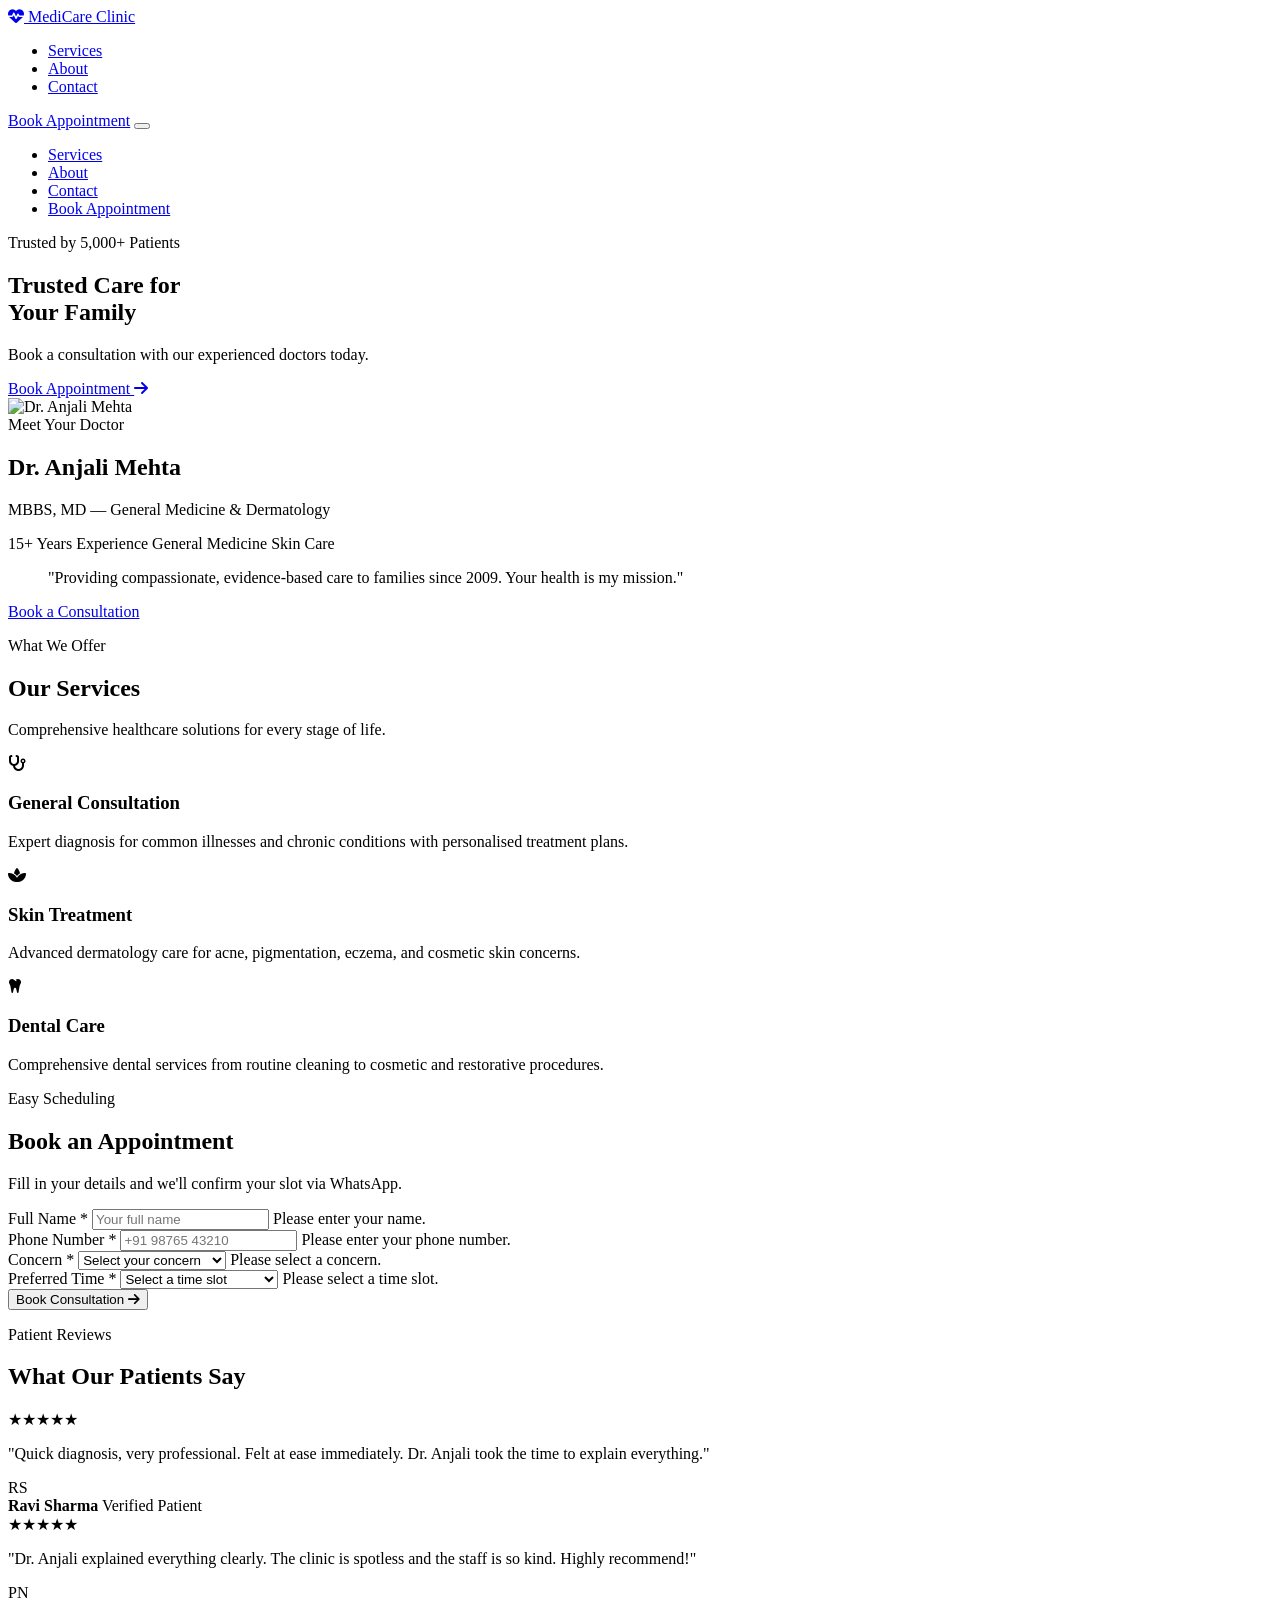
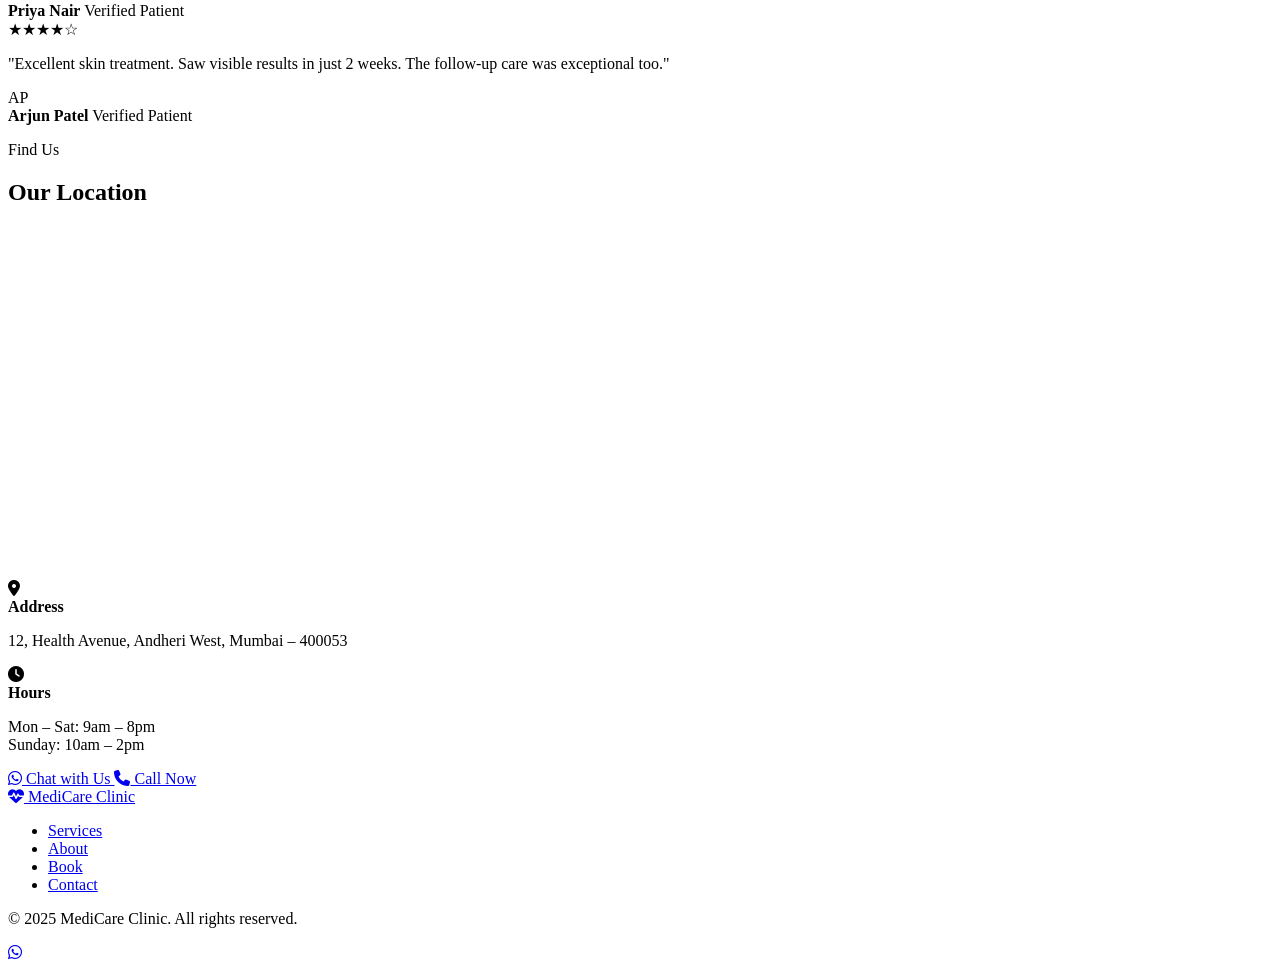
==== clinic/index.html @ fbe9610c "feat: add clinic demo website with booking functionality and QA checklist - Created index.html for M" ====
<!DOCTYPE html>
<html lang="en">
<head>
  <meta charset="UTF-8" />
  <meta name="viewport" content="width=device-width, initial-scale=1.0" />
  <title>MediCare Clinic — Trusted Care for Your Family</title>

  <!-- Google Fonts -->
  <link rel="preconnect" href="https://fonts.googleapis.com" />
  <link rel="preconnect" href="https://fonts.gstatic.com" crossorigin />
  <link href="https://fonts.googleapis.com/css2?family=Inter:wght@400;500;600;700&display=swap" rel="stylesheet" />

  <!-- Font Awesome -->
  <link rel="stylesheet" href="https://cdnjs.cloudflare.com/ajax/libs/font-awesome/6.5.0/css/all.min.css" />

  <!-- GSAP -->
  <script src="https://cdnjs.cloudflare.com/ajax/libs/gsap/3.12.5/gsap.min.js" defer></script>
  <script src="https://cdnjs.cloudflare.com/ajax/libs/gsap/3.12.5/ScrollTrigger.min.js" defer></script>

  <link rel="stylesheet" href="style.css" />
</head>
<body>

  <!-- NAV -->
  <nav class="nav" id="nav">
    <div class="nav__inner">
      <a href="#" class="nav__logo"><i class="fa-solid fa-heart-pulse"></i> MediCare Clinic</a>
      <ul class="nav__links">
        <li><a href="#services">Services</a></li>
        <li><a href="#doctor">About</a></li>
        <li><a href="#location">Contact</a></li>
      </ul>
      <a href="#booking" class="btn-accent nav__cta">Book Appointment</a>
      <button class="nav__hamburger" id="hamburger" aria-label="Open menu">
        <span></span><span></span><span></span>
      </button>
    </div>
    <!-- Mobile overlay -->
    <div class="nav__overlay" id="navOverlay">
      <ul>
        <li><a href="#services">Services</a></li>
        <li><a href="#doctor">About</a></li>
        <li><a href="#location">Contact</a></li>
        <li><a href="#booking" class="btn-accent">Book Appointment</a></li>
      </ul>
    </div>
  </nav>

  <!-- HERO -->
  <section id="hero" class="hero">
    <div class="hero__overlay"></div>
    <div class="hero__content">
      <p class="hero__tag" id="heroTag">Trusted by 5,000+ Patients</p>
      <h1 class="hero__headline" id="heroHeadline">Trusted Care for<br />Your Family</h1>
      <p class="hero__sub" id="heroSub">Book a consultation with our experienced doctors today.</p>
      <a href="#booking" class="btn-accent hero__cta" id="heroCta">Book Appointment <i class="fa-solid fa-arrow-right"></i></a>
    </div>
  </section>

  <!-- DOCTOR PROFILE -->
  <section id="doctor" class="section doctor">
    <div class="container">
      <div class="doctor__inner" data-animate>
        <div class="doctor__photo-wrap">
          <img src="https://images.unsplash.com/photo-1559839734-2b71ea197ec2?w=400&q=80"
               alt="Dr. Anjali Mehta" class="doctor__photo" loading="lazy" />
        </div>
        <div class="doctor__info">
          <span class="section-label">Meet Your Doctor</span>
          <h2>Dr. Anjali Mehta</h2>
          <p class="doctor__qual">MBBS, MD — General Medicine & Dermatology</p>
          <div class="doctor__tags">
            <span class="tag">15+ Years Experience</span>
            <span class="tag">General Medicine</span>
            <span class="tag">Skin Care</span>
          </div>
          <blockquote class="doctor__quote">
            "Providing compassionate, evidence-based care to families since 2009. Your health is my mission."
          </blockquote>
          <a href="#booking" class="btn-primary">Book a Consultation</a>
        </div>
      </div>
    </div>
  </section>

  <!-- SERVICES -->
  <section id="services" class="section services">
    <div class="container">
      <p class="section-label text-center">What We Offer</p>
      <h2 class="section-title text-center">Our Services</h2>
      <p class="section-subtitle text-center">Comprehensive healthcare solutions for every stage of life.</p>
      <div class="card-grid">
        <div class="card service-card" data-animate>
          <div class="service-card__icon"><i class="fa-solid fa-stethoscope"></i></div>
          <h3>General Consultation</h3>
          <p>Expert diagnosis for common illnesses and chronic conditions with personalised treatment plans.</p>
        </div>
        <div class="card service-card" data-animate>
          <div class="service-card__icon"><i class="fa-solid fa-spa"></i></div>
          <h3>Skin Treatment</h3>
          <p>Advanced dermatology care for acne, pigmentation, eczema, and cosmetic skin concerns.</p>
        </div>
        <div class="card service-card" data-animate>
          <div class="service-card__icon"><i class="fa-solid fa-tooth"></i></div>
          <h3>Dental Care</h3>
          <p>Comprehensive dental services from routine cleaning to cosmetic and restorative procedures.</p>
        </div>
      </div>
    </div>
  </section>

  <!-- BOOKING FORM -->
  <section id="booking" class="section booking">
    <div class="container">
      <p class="section-label text-center">Easy Scheduling</p>
      <h2 class="section-title text-center">Book an Appointment</h2>
      <p class="section-subtitle text-center">Fill in your details and we'll confirm your slot via WhatsApp.</p>
      <div class="form-card" data-animate>
        <form id="bookingForm" novalidate>
          <div class="form-row">
            <div class="form-group">
              <label for="name">Full Name *</label>
              <input type="text" id="name" name="name" placeholder="Your full name" />
              <span class="form-error" id="nameError">Please enter your name.</span>
            </div>
            <div class="form-group">
              <label for="phone">Phone Number *</label>
              <input type="tel" id="phone" name="phone" placeholder="+91 98765 43210" />
              <span class="form-error" id="phoneError">Please enter your phone number.</span>
            </div>
          </div>
          <div class="form-row">
            <div class="form-group">
              <label for="concern">Concern *</label>
              <select id="concern" name="concern">
                <option value="">Select your concern</option>
                <option>General Consultation</option>
                <option>Skin Issue</option>
                <option>Dental</option>
                <option>Other</option>
              </select>
              <span class="form-error" id="concernError">Please select a concern.</span>
            </div>
            <div class="form-group">
              <label for="time">Preferred Time *</label>
              <select id="time" name="time">
                <option value="">Select a time slot</option>
                <option>Morning 9am – 12pm</option>
                <option>Afternoon 12pm – 5pm</option>
                <option>Evening 5pm – 8pm</option>
              </select>
              <span class="form-error" id="timeError">Please select a time slot.</span>
            </div>
          </div>
          <button type="submit" class="btn-accent btn-full">Book Consultation <i class="fa-solid fa-arrow-right"></i></button>
        </form>
      </div>
    </div>
  </section>

  <!-- TESTIMONIALS -->
  <section id="testimonials" class="section testimonials">
    <div class="container">
      <p class="section-label text-center">Patient Reviews</p>
      <h2 class="section-title text-center">What Our Patients Say</h2>
      <div class="testimonials__scroll" data-animate>
        <div class="card testimonial-card">
          <div class="stars">★★★★★</div>
          <p>"Quick diagnosis, very professional. Felt at ease immediately. Dr. Anjali took the time to explain everything."</p>
          <div class="testimonial-author">
            <div class="author-avatar">RS</div>
            <div>
              <strong>Ravi Sharma</strong>
              <span>Verified Patient</span>
            </div>
          </div>
        </div>
        <div class="card testimonial-card">
          <div class="stars">★★★★★</div>
          <p>"Dr. Anjali explained everything clearly. The clinic is spotless and the staff is so kind. Highly recommend!"</p>
          <div class="testimonial-author">
            <div class="author-avatar">PN</div>
            <div>
              <strong>Priya Nair</strong>
              <span>Verified Patient</span>
            </div>
          </div>
        </div>
        <div class="card testimonial-card">
          <div class="stars">★★★★☆</div>
          <p>"Excellent skin treatment. Saw visible results in just 2 weeks. The follow-up care was exceptional too."</p>
          <div class="testimonial-author">
            <div class="author-avatar">AP</div>
            <div>
              <strong>Arjun Patel</strong>
              <span>Verified Patient</span>
            </div>
          </div>
        </div>
      </div>
    </div>
  </section>

  <!-- LOCATION -->
  <section id="location" class="section location">
    <div class="container">
      <p class="section-label text-center">Find Us</p>
      <h2 class="section-title text-center">Our Location</h2>
      <div class="location__inner" data-animate>
        <div class="location__map">
          <iframe
            src="https://www.google.com/maps/embed?pb=!1m18!1m12!1m3!1d241317.11609823277!2d72.74109995709657!3d19.08219783958221!2m3!1f0!2f0!3f0!3m2!1i1024!2i768!4f13.1!3m3!1m2!1s0x3be7c6306644edc1%3A0x5da4ed8f8d648c69!2sMumbai%2C%20Maharashtra!5e0!3m2!1sen!2sin!4v1700000000000!5m2!1sen!2sin"
            width="100%" height="350" style="border:0; border-radius: 12px;" allowfullscreen loading="lazy"
            referrerpolicy="no-referrer-when-downgrade" title="Clinic Location"></iframe>
        </div>
        <div class="location__info">
          <div class="location__detail">
            <i class="fa-solid fa-location-dot"></i>
            <div>
              <strong>Address</strong>
              <p>12, Health Avenue, Andheri West, Mumbai – 400053</p>
            </div>
          </div>
          <div class="location__detail">
            <i class="fa-solid fa-clock"></i>
            <div>
              <strong>Hours</strong>
              <p>Mon – Sat: 9am – 8pm<br />Sunday: 10am – 2pm</p>
            </div>
          </div>
          <div class="location__btns">
            <a href="https://wa.me/919XXXXXXXXX?text=Hello%2C%20I%20need%20directions%20to%20MediCare%20Clinic."
               class="btn-accent" target="_blank" rel="noopener">
              <i class="fa-brands fa-whatsapp"></i> Chat with Us
            </a>
            <a href="tel:+919XXXXXXXXX" class="btn-primary">
              <i class="fa-solid fa-phone"></i> Call Now
            </a>
          </div>
        </div>
      </div>
    </div>
  </section>

  <!-- FOOTER -->
  <footer class="footer">
    <div class="container footer__inner">
      <a href="#" class="nav__logo footer__logo"><i class="fa-solid fa-heart-pulse"></i> MediCare Clinic</a>
      <ul class="footer__links">
        <li><a href="#services">Services</a></li>
        <li><a href="#doctor">About</a></li>
        <li><a href="#booking">Book</a></li>
        <li><a href="#location">Contact</a></li>
      </ul>
      <p class="footer__copy">© 2025 MediCare Clinic. All rights reserved.</p>
    </div>
  </footer>

  <!-- WHATSAPP FLOAT -->
  <a href="https://wa.me/919XXXXXXXXX?text=Hello%20MediCare%20Clinic!%20I'd%20like%20to%20book%20an%20appointment."
     class="whatsapp-float" target="_blank" rel="noopener" aria-label="Chat on WhatsApp">
    <i class="fa-brands fa-whatsapp"></i>
  </a>

  <script src="script.js"></script>
</body>
</html>
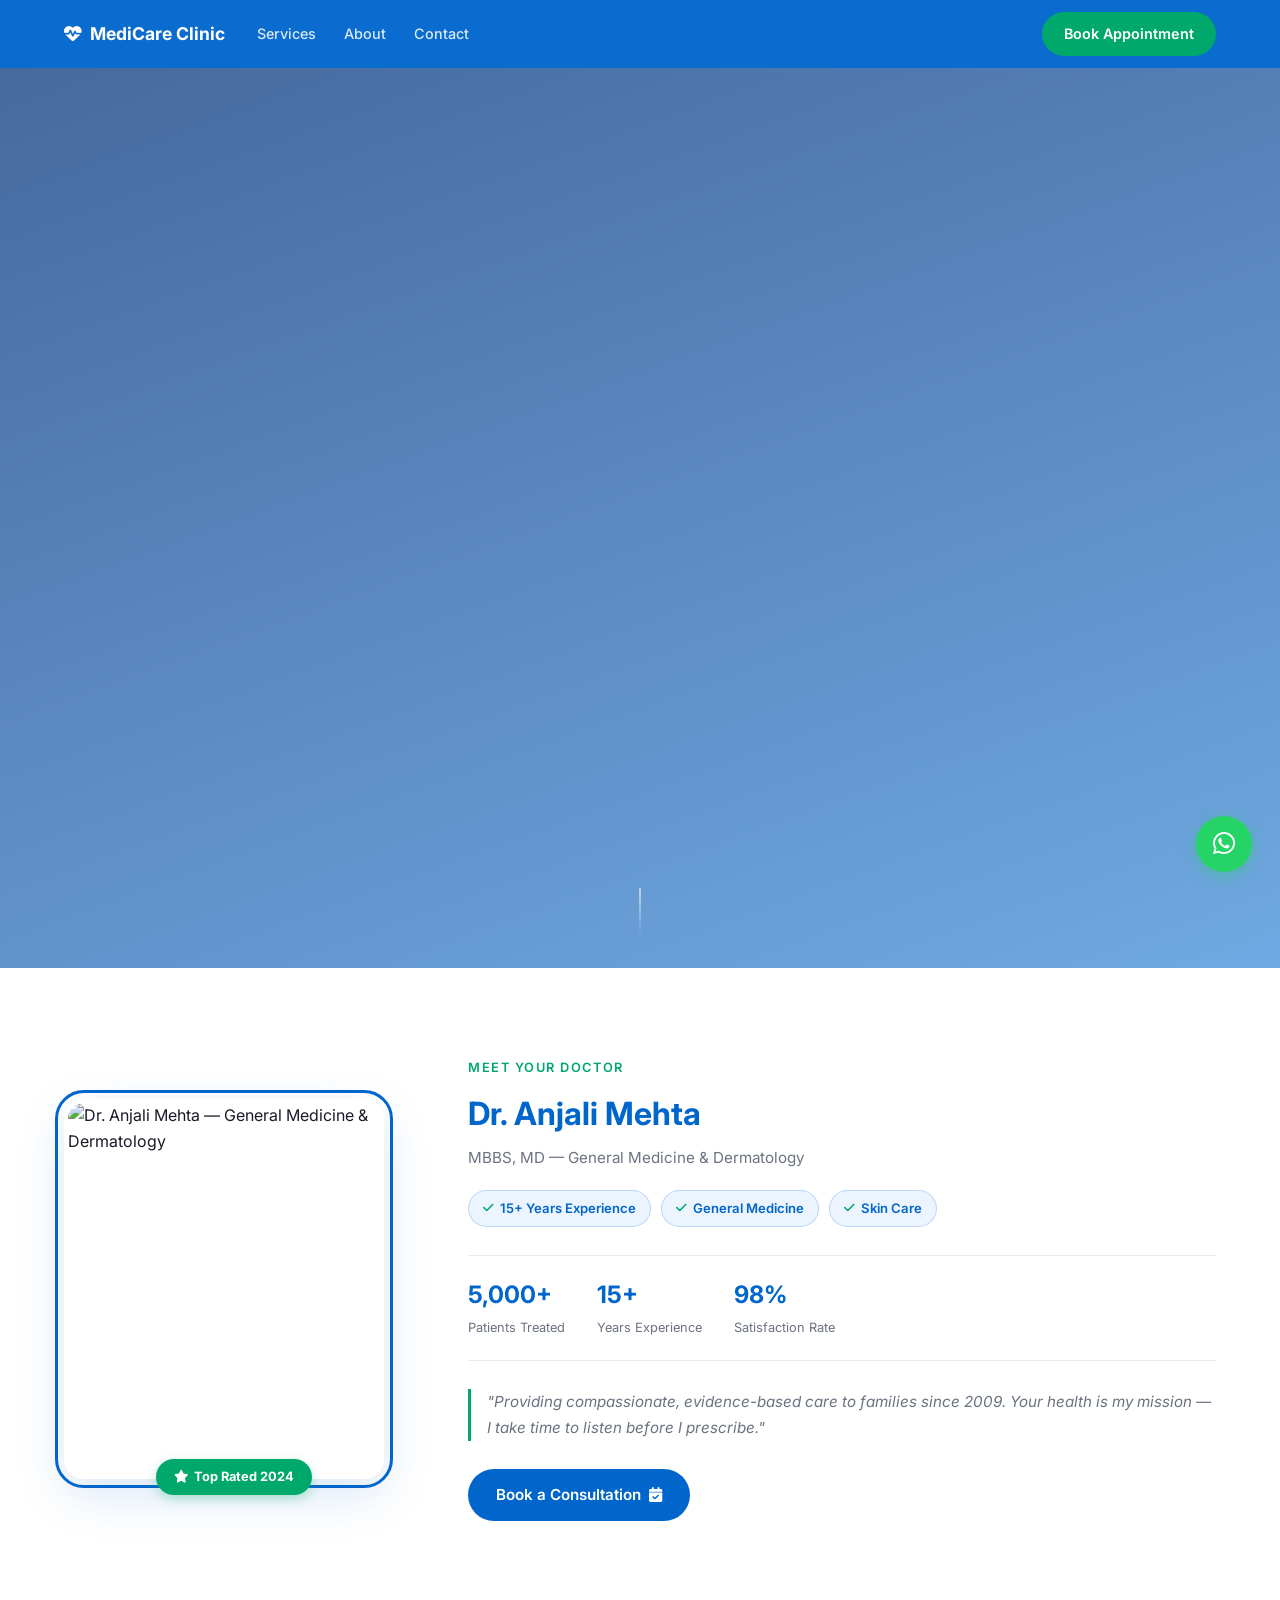
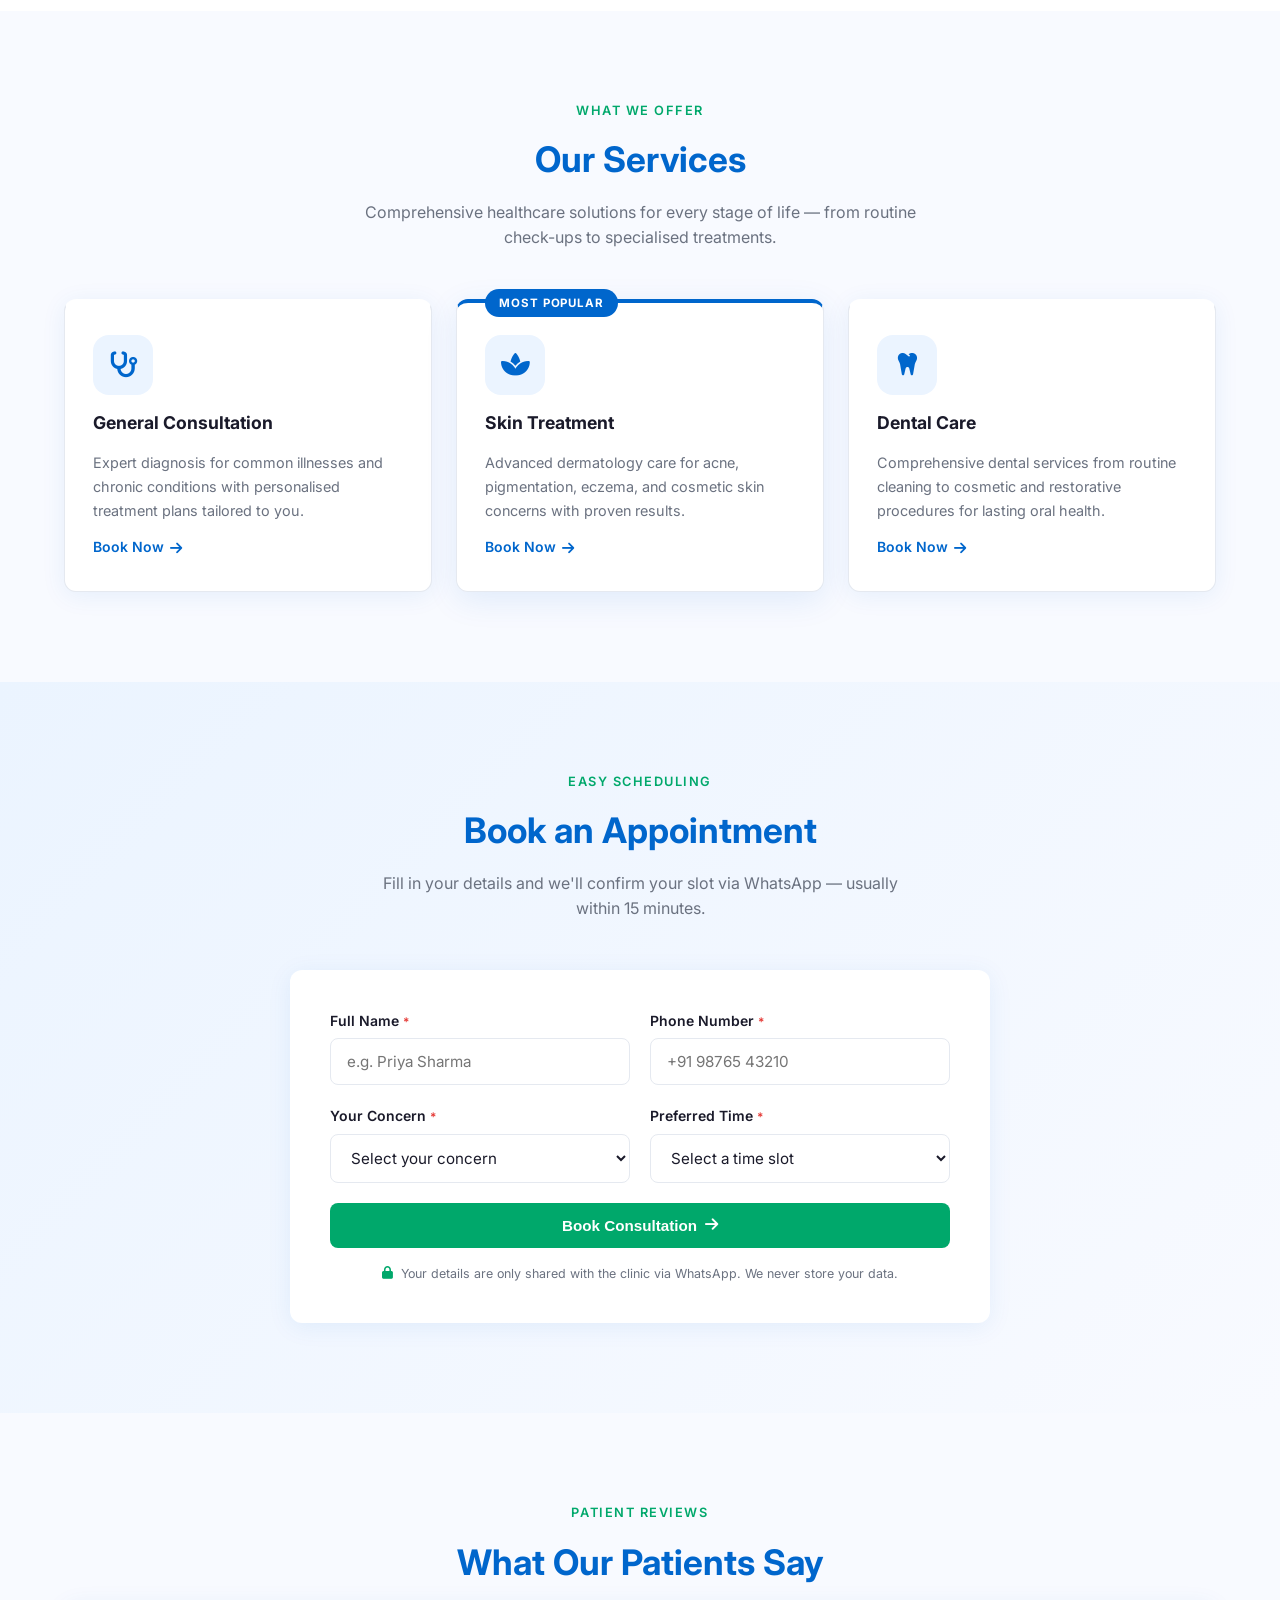
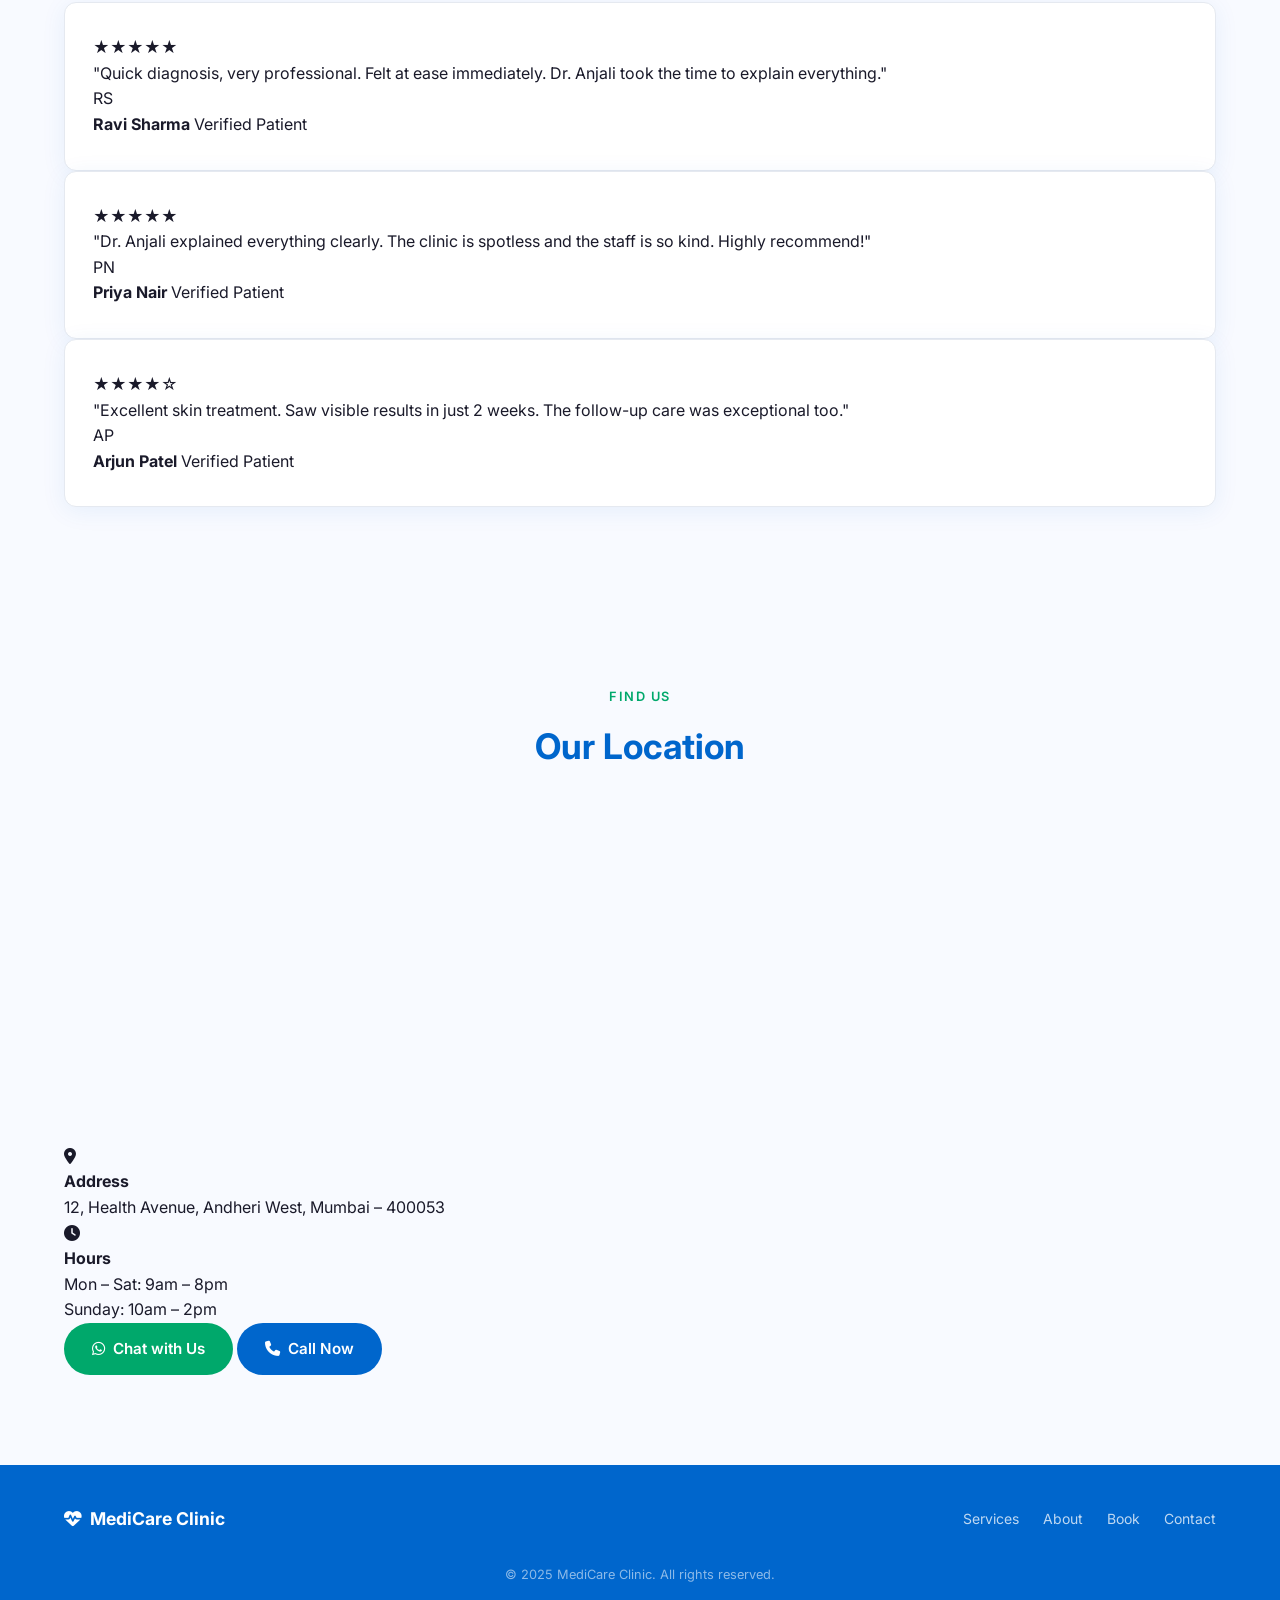
==== commit 462586d6: "feat: enhance clinic website with animations, booking form validation, and responsive styles" ====
--- a/clinic/index.html
+++ b/clinic/index.html
@@ -50,7 +50,9 @@
   <section id="hero" class="hero">
     <div class="hero__overlay"></div>
     <div class="hero__content">
-      <p class="hero__tag" id="heroTag">Trusted by 5,000+ Patients</p>
+      <p class="hero__tag" id="heroTag">
+        <i class="fa-solid fa-shield-halved"></i> Trusted by 5,000+ Patients
+      </p>
       <h1 class="hero__headline" id="heroHeadline">Trusted Care for<br />Your Family</h1>
       <p class="hero__sub" id="heroSub">Book a consultation with our experienced doctors today.</p>
       <a href="#booking" class="btn-accent hero__cta" id="heroCta">Book Appointment <i class="fa-solid fa-arrow-right"></i></a>
@@ -62,22 +64,51 @@
     <div class="container">
       <div class="doctor__inner" data-animate>
         <div class="doctor__photo-wrap">
-          <img src="https://images.unsplash.com/photo-1559839734-2b71ea197ec2?w=400&q=80"
-               alt="Dr. Anjali Mehta" class="doctor__photo" loading="lazy" />
-        </div>
+          <img
+            src="https://images.unsplash.com/photo-1559839734-2b71ea197ec2?w=400&q=80"
+            alt="Dr. Anjali Mehta — General Medicine & Dermatology"
+            class="doctor__photo"
+            loading="lazy"
+          />
+          <div class="doctor__badge">
+            <i class="fa-solid fa-star"></i> Top Rated 2024
+          </div>
+        </div>
+
         <div class="doctor__info">
           <span class="section-label">Meet Your Doctor</span>
-          <h2>Dr. Anjali Mehta</h2>
+          <h2 class="doctor__name">Dr. Anjali Mehta</h2>
           <p class="doctor__qual">MBBS, MD — General Medicine & Dermatology</p>
+
           <div class="doctor__tags">
-            <span class="tag">15+ Years Experience</span>
-            <span class="tag">General Medicine</span>
-            <span class="tag">Skin Care</span>
-          </div>
+            <span class="tag"><i class="fa-solid fa-check"></i> 15+ Years Experience</span>
+            <span class="tag"><i class="fa-solid fa-check"></i> General Medicine</span>
+            <span class="tag"><i class="fa-solid fa-check"></i> Skin Care</span>
+          </div>
+
+          <div class="doctor__stats">
+            <div class="stat">
+              <strong>5,000+</strong>
+              <span>Patients Treated</span>
+            </div>
+            <div class="stat">
+              <strong>15+</strong>
+              <span>Years Experience</span>
+            </div>
+            <div class="stat">
+              <strong>98%</strong>
+              <span>Satisfaction Rate</span>
+            </div>
+          </div>
+
           <blockquote class="doctor__quote">
-            "Providing compassionate, evidence-based care to families since 2009. Your health is my mission."
+            "Providing compassionate, evidence-based care to families since 2009.
+             Your health is my mission — I take time to listen before I prescribe."
           </blockquote>
-          <a href="#booking" class="btn-primary">Book a Consultation</a>
+
+          <a href="#booking" class="btn-primary">
+            Book a Consultation <i class="fa-solid fa-calendar-check"></i>
+          </a>
         </div>
       </div>
     </div>
@@ -88,23 +119,46 @@
     <div class="container">
       <p class="section-label text-center">What We Offer</p>
       <h2 class="section-title text-center">Our Services</h2>
-      <p class="section-subtitle text-center">Comprehensive healthcare solutions for every stage of life.</p>
+      <p class="section-subtitle text-center">
+        Comprehensive healthcare solutions for every stage of life — from routine check-ups to specialised treatments.
+      </p>
+
       <div class="card-grid">
+
         <div class="card service-card" data-animate>
-          <div class="service-card__icon"><i class="fa-solid fa-stethoscope"></i></div>
+          <div class="service-card__icon">
+            <i class="fa-solid fa-stethoscope"></i>
+          </div>
           <h3>General Consultation</h3>
-          <p>Expert diagnosis for common illnesses and chronic conditions with personalised treatment plans.</p>
-        </div>
+          <p>Expert diagnosis for common illnesses and chronic conditions with personalised treatment plans tailored to you.</p>
+          <a href="#booking" class="service-card__link">
+            Book Now <i class="fa-solid fa-arrow-right"></i>
+          </a>
+        </div>
+
+        <div class="card service-card service-card--featured" data-animate>
+          <div class="service-card__badge">Most Popular</div>
+          <div class="service-card__icon">
+            <i class="fa-solid fa-spa"></i>
+          </div>
+          <h3>Skin Treatment</h3>
+          <p>Advanced dermatology care for acne, pigmentation, eczema, and cosmetic skin concerns with proven results.</p>
+          <a href="#booking" class="service-card__link">
+            Book Now <i class="fa-solid fa-arrow-right"></i>
+          </a>
+        </div>
+
         <div class="card service-card" data-animate>
-          <div class="service-card__icon"><i class="fa-solid fa-spa"></i></div>
-          <h3>Skin Treatment</h3>
-          <p>Advanced dermatology care for acne, pigmentation, eczema, and cosmetic skin concerns.</p>
-        </div>
-        <div class="card service-card" data-animate>
-          <div class="service-card__icon"><i class="fa-solid fa-tooth"></i></div>
+          <div class="service-card__icon">
+            <i class="fa-solid fa-tooth"></i>
+          </div>
           <h3>Dental Care</h3>
-          <p>Comprehensive dental services from routine cleaning to cosmetic and restorative procedures.</p>
-        </div>
+          <p>Comprehensive dental services from routine cleaning to cosmetic and restorative procedures for lasting oral health.</p>
+          <a href="#booking" class="service-card__link">
+            Book Now <i class="fa-solid fa-arrow-right"></i>
+          </a>
+        </div>
+
       </div>
     </div>
   </section>
@@ -114,45 +168,59 @@
     <div class="container">
       <p class="section-label text-center">Easy Scheduling</p>
       <h2 class="section-title text-center">Book an Appointment</h2>
-      <p class="section-subtitle text-center">Fill in your details and we'll confirm your slot via WhatsApp.</p>
+      <p class="section-subtitle text-center">
+        Fill in your details and we'll confirm your slot via WhatsApp — usually within 15 minutes.
+      </p>
+
       <div class="form-card" data-animate>
         <form id="bookingForm" novalidate>
+
           <div class="form-row">
             <div class="form-group">
-              <label for="name">Full Name *</label>
-              <input type="text" id="name" name="name" placeholder="Your full name" />
-              <span class="form-error" id="nameError">Please enter your name.</span>
+              <label for="name">Full Name <span class="required">*</span></label>
+              <input type="text" id="name" name="name" placeholder="e.g. Priya Sharma" autocomplete="name" />
+              <span class="form-error" id="nameError">Please enter your full name.</span>
             </div>
             <div class="form-group">
-              <label for="phone">Phone Number *</label>
-              <input type="tel" id="phone" name="phone" placeholder="+91 98765 43210" />
-              <span class="form-error" id="phoneError">Please enter your phone number.</span>
-            </div>
-          </div>
+              <label for="phone">Phone Number <span class="required">*</span></label>
+              <input type="tel" id="phone" name="phone" placeholder="+91 98765 43210" autocomplete="tel" />
+              <span class="form-error" id="phoneError">Please enter a valid phone number.</span>
+            </div>
+          </div>
+
           <div class="form-row">
             <div class="form-group">
-              <label for="concern">Concern *</label>
+              <label for="concern">Your Concern <span class="required">*</span></label>
               <select id="concern" name="concern">
                 <option value="">Select your concern</option>
-                <option>General Consultation</option>
-                <option>Skin Issue</option>
-                <option>Dental</option>
-                <option>Other</option>
+                <option value="General Consultation">General Consultation</option>
+                <option value="Skin Issue">Skin Issue</option>
+                <option value="Dental">Dental</option>
+                <option value="Other">Other</option>
               </select>
               <span class="form-error" id="concernError">Please select a concern.</span>
             </div>
             <div class="form-group">
-              <label for="time">Preferred Time *</label>
+              <label for="time">Preferred Time <span class="required">*</span></label>
               <select id="time" name="time">
                 <option value="">Select a time slot</option>
-                <option>Morning 9am – 12pm</option>
-                <option>Afternoon 12pm – 5pm</option>
-                <option>Evening 5pm – 8pm</option>
+                <option value="Morning 9am – 12pm">Morning 9am – 12pm</option>
+                <option value="Afternoon 12pm – 5pm">Afternoon 12pm – 5pm</option>
+                <option value="Evening 5pm – 8pm">Evening 5pm – 8pm</option>
               </select>
               <span class="form-error" id="timeError">Please select a time slot.</span>
             </div>
           </div>
-          <button type="submit" class="btn-accent btn-full">Book Consultation <i class="fa-solid fa-arrow-right"></i></button>
+
+          <button type="submit" class="btn-accent btn-full">
+            Book Consultation <i class="fa-solid fa-arrow-right"></i>
+          </button>
+
+          <p class="form-note">
+            <i class="fa-solid fa-lock"></i>
+            Your details are only shared with the clinic via WhatsApp. We never store your data.
+          </p>
+
         </form>
       </div>
     </div>
--- a/clinic/style.css
+++ b/clinic/style.css
@@ -0,0 +1,703 @@
+/* ============================================
+   CLINIC STYLE.CSS — Foundation Layer
+   Design tokens, resets, utilities, nav, footer
+   ============================================ */
+
+/* 1. CSS RESET */
+*, *::before, *::after {
+  box-sizing: border-box;
+  margin: 0;
+  padding: 0;
+}
+
+/* 2. DESIGN TOKENS (CSS Custom Properties) */
+:root {
+  --primary:   #0066CC;   /* Medical blue — headings, icons, links */
+  --accent:    #00A86B;   /* Trust green — CTA buttons, highlights */
+  --bg:        #F8FAFF;   /* Page background — off-white with blue tint */
+  --text:      #1A1A2A;   /* Body text — near black */
+  --muted:     #6B7280;   /* Secondary text, subtitles */
+  --card-bg:   #FFFFFF;   /* Card and form backgrounds */
+  --border:    #E5E9F0;   /* Card borders, input borders */
+  --shadow:    0 4px 24px rgba(0, 102, 204, 0.08);
+  --radius:    12px;
+  --radius-sm: 8px;
+  --transition: 0.25s ease;
+}
+
+/* 3. BASE STYLES */
+html { scroll-behavior: smooth; }
+
+body {
+  font-family: 'Inter', sans-serif;
+  background: var(--bg);
+  color: var(--text);
+  line-height: 1.6;
+  overflow-x: hidden;
+}
+
+img {
+  max-width: 100%;
+  display: block;
+}
+
+a { text-decoration: none; color: inherit; }
+ul { list-style: none; }
+
+/* 4. BUTTON UTILITIES */
+.btn-primary, .btn-accent {
+  display: inline-flex;
+  align-items: center;
+  gap: 8px;
+  padding: 14px 28px;
+  border-radius: 50px;   /* pill shape */
+  font-weight: 600;
+  font-size: 0.95rem;
+  border: none;
+  cursor: pointer;
+  transition: transform var(--transition), box-shadow var(--transition);
+}
+
+.btn-primary {
+  background: var(--primary);
+  color: #fff;
+}
+
+.btn-accent {
+  background: var(--accent);
+  color: #fff;
+}
+
+.btn-primary:hover, .btn-accent:hover {
+  transform: translateY(-2px);
+  box-shadow: 0 8px 24px rgba(0,0,0,0.15);
+}
+
+.btn-full { width: 100%; justify-content: center; border-radius: var(--radius-sm); }
+
+/* 5. SECTION + CONTAINER */
+.section { padding: 90px 0; }
+
+.container {
+  max-width: 1200px;
+  margin: 0 auto;
+  padding: 0 24px;
+}
+
+.section-label {
+  display: block;
+  font-size: 0.8rem;
+  font-weight: 600;
+  letter-spacing: 0.12em;
+  text-transform: uppercase;
+  color: var(--accent);
+  margin-bottom: 10px;
+}
+
+.section-title {
+  font-size: clamp(1.6rem, 3vw, 2.2rem);
+  font-weight: 700;
+  color: var(--primary);
+  margin-bottom: 12px;
+}
+
+.section-subtitle {
+  font-size: 1rem;
+  color: var(--muted);
+  max-width: 560px;
+  margin-bottom: 48px;
+}
+
+.text-center { text-align: center; }
+.text-center.section-subtitle { margin-left: auto; margin-right: auto; }
+
+/* 6. CARD UTILITY */
+.card {
+  background: var(--card-bg);
+  border-radius: var(--radius);
+  border: 1px solid var(--border);
+  box-shadow: var(--shadow);
+  padding: 32px 28px;
+  transition: transform var(--transition), box-shadow var(--transition);
+}
+
+.card:hover {
+  transform: translateY(-4px);
+  box-shadow: 0 12px 36px rgba(0, 102, 204, 0.12);
+}
+
+/* 7. CARD GRID (3-column) */
+.card-grid {
+  display: grid;
+  grid-template-columns: repeat(3, 1fr);
+  gap: 24px;
+}
+
+/* 8. NAV */
+.nav {
+  position: sticky;
+  top: 0;
+  z-index: 999;
+  background: rgba(0, 102, 204, 0.96);
+  backdrop-filter: blur(12px);
+  -webkit-backdrop-filter: blur(12px);
+}
+
+.nav__inner {
+  max-width: 1200px;
+  margin: 0 auto;
+  padding: 0 24px;
+  height: 68px;
+  display: flex;
+  align-items: center;
+  gap: 32px;
+}
+
+.nav__logo {
+  font-weight: 700;
+  font-size: 1.1rem;
+  color: #fff;
+  display: flex;
+  align-items: center;
+  gap: 8px;
+  white-space: nowrap;
+}
+
+.nav__links {
+  display: flex;
+  gap: 28px;
+  margin-right: auto;
+}
+
+.nav__links a {
+  color: rgba(255,255,255,0.85);
+  font-size: 0.9rem;
+  font-weight: 500;
+  transition: color var(--transition);
+}
+
+.nav__links a:hover { color: #fff; }
+
+.nav__cta { padding: 10px 22px; font-size: 0.9rem; }
+
+/* Hamburger — hidden on desktop */
+.nav__hamburger {
+  display: none;
+  flex-direction: column;
+  gap: 5px;
+  background: none;
+  border: none;
+  cursor: pointer;
+  padding: 6px;
+  margin-left: auto;
+}
+.nav__hamburger span {
+  display: block;
+  width: 24px;
+  height: 2px;
+  background: #fff;
+  border-radius: 2px;
+  transition: transform var(--transition), opacity var(--transition);
+}
+
+/* Mobile overlay */
+.nav__overlay {
+  display: none;
+  position: fixed;
+  inset: 0;
+  background: var(--primary);
+  z-index: 998;
+  flex-direction: column;
+  align-items: center;
+  justify-content: center;
+  gap: 32px;
+}
+.nav__overlay ul {
+  display: flex;
+  flex-direction: column;
+  align-items: center;
+  gap: 28px;
+}
+.nav__overlay a {
+  color: #fff;
+  font-size: 1.4rem;
+  font-weight: 600;
+}
+
+/* 9. WHATSAPP FLOAT */
+.whatsapp-float {
+  position: fixed;
+  bottom: 28px;
+  right: 28px;
+  z-index: 9999;
+  width: 56px;
+  height: 56px;
+  border-radius: 50%;
+  background: #25D366;
+  color: #fff;
+  font-size: 1.6rem;
+  display: flex;
+  align-items: center;
+  justify-content: center;
+  box-shadow: 0 4px 16px rgba(37, 211, 102, 0.45);
+  animation: waPulse 2s infinite;
+  transition: transform var(--transition);
+}
+.whatsapp-float:hover { transform: scale(1.1); }
+
+@keyframes waPulse {
+  0%, 100% { box-shadow: 0 4px 16px rgba(37,211,102,0.45); }
+  50%       { box-shadow: 0 4px 32px rgba(37,211,102,0.75); }
+}
+
+/* 10. FORM STYLES (shared) */
+.form-card {
+  background: var(--card-bg);
+  border-radius: var(--radius);
+  box-shadow: var(--shadow);
+  padding: 40px;
+  max-width: 700px;
+  margin: 0 auto;
+}
+
+.form-row {
+  display: grid;
+  grid-template-columns: 1fr 1fr;
+  gap: 20px;
+  margin-bottom: 20px;
+}
+
+.form-group {
+  display: flex;
+  flex-direction: column;
+  gap: 6px;
+}
+
+.form-group label {
+  font-size: 0.875rem;
+  font-weight: 600;
+  color: var(--text);
+}
+
+.form-group input,
+.form-group select {
+  padding: 13px 16px;
+  border: 1.5px solid var(--border);
+  border-radius: var(--radius-sm);
+  font-family: inherit;
+  font-size: 0.95rem;
+  color: var(--text);
+  background: #fff;
+  transition: border-color var(--transition);
+  outline: none;
+}
+
+.form-group input:focus,
+.form-group select:focus {
+  border-color: var(--accent);
+}
+
+.form-group input.error,
+.form-group select.error {
+  border-color: #E53935;
+}
+
+.form-error {
+  display: none;
+  font-size: 0.78rem;
+  color: #E53935;
+  margin-top: 2px;
+}
+
+.form-error.visible { display: block; }
+
+/* 11. FOOTER */
+.footer {
+  background: var(--primary);
+  color: rgba(255,255,255,0.85);
+  padding: 40px 0;
+}
+
+.footer__inner {
+  display: flex;
+  flex-wrap: wrap;
+  align-items: center;
+  gap: 24px;
+  justify-content: space-between;
+}
+
+.footer__logo { color: #fff; }
+
+.footer__links {
+  display: flex;
+  gap: 24px;
+}
+.footer__links a {
+  color: rgba(255,255,255,0.75);
+  font-size: 0.875rem;
+  transition: color var(--transition);
+}
+.footer__links a:hover { color: #fff; }
+
+.footer__copy {
+  font-size: 0.8rem;
+  color: rgba(255,255,255,0.55);
+  width: 100%;
+  text-align: center;
+  margin-top: 8px;
+}
+
+/* 12. RESPONSIVE BREAKPOINTS */
+
+/* Tablet (≤ 768px) */
+@media (max-width: 768px) {
+  .nav__links { display: none; }
+  .nav__cta   { display: none; }
+  .nav__hamburger { display: flex; }
+
+  .card-grid { grid-template-columns: repeat(2, 1fr); }
+  .form-row  { grid-template-columns: 1fr; }
+  .section   { padding: 64px 0; }
+
+  .footer__inner { flex-direction: column; text-align: center; }
+  .footer__links { justify-content: center; }
+}
+
+/* Mobile (≤ 480px) */
+@media (max-width: 480px) {
+  .card-grid { grid-template-columns: 1fr; }
+  .form-card { padding: 24px 16px; }
+  .container { padding: 0 16px; }
+}
+
+/* 13. MOBILE NAV OPEN STATE */
+body.nav-open .nav__overlay { display: flex; }
+body.nav-open .nav__hamburger span:nth-child(1) { transform: translateY(7px) rotate(45deg); }
+body.nav-open .nav__hamburger span:nth-child(2) { opacity: 0; }
+body.nav-open .nav__hamburger span:nth-child(3) { transform: translateY(-7px) rotate(-45deg); }
+
+/* ── HERO ── */
+.hero {
+  position: relative;
+  min-height: 100vh;
+  display: flex;
+  align-items: center;
+  justify-content: center;
+  text-align: center;
+  background-image: url('https://images.unsplash.com/photo-1576091160399-112ba8d25d1d?w=1600&q=80');
+  background-size: cover;
+  background-position: center top;
+  color: #fff;
+  overflow: hidden;
+}
+
+.hero__overlay {
+  position: absolute;
+  inset: 0;
+  background: linear-gradient(
+    160deg,
+    rgba(0, 50, 120, 0.72) 0%,
+    rgba(0, 102, 204, 0.55) 100%
+  );
+}
+
+.hero__content {
+  position: relative;
+  z-index: 2;
+  max-width: 720px;
+  padding: 0 24px;
+}
+
+.hero__tag {
+  display: inline-flex;
+  align-items: center;
+  gap: 8px;
+  background: rgba(255,255,255,0.15);
+  backdrop-filter: blur(8px);
+  border: 1px solid rgba(255,255,255,0.3);
+  border-radius: 50px;
+  padding: 8px 20px;
+  font-size: 0.85rem;
+  font-weight: 600;
+  letter-spacing: 0.04em;
+  margin-bottom: 24px;
+  opacity: 0;   /* GSAP controls visibility */
+}
+
+.hero__headline {
+  font-size: clamp(2.2rem, 5.5vw, 3.8rem);
+  font-weight: 700;
+  line-height: 1.15;
+  margin-bottom: 20px;
+  opacity: 0;   /* GSAP controls visibility */
+}
+
+.hero__sub {
+  font-size: clamp(1rem, 2vw, 1.2rem);
+  color: rgba(255,255,255,0.88);
+  margin-bottom: 36px;
+  opacity: 0;   /* GSAP controls visibility */
+}
+
+.hero__cta {
+  font-size: 1rem;
+  padding: 16px 36px;
+  opacity: 0;   /* GSAP controls visibility */
+}
+
+/* Scroll indicator at bottom */
+.hero::after {
+  content: '';
+  position: absolute;
+  bottom: 32px;
+  left: 50%;
+  transform: translateX(-50%);
+  width: 2px;
+  height: 48px;
+  background: linear-gradient(to bottom, rgba(255,255,255,0.6), transparent);
+  border-radius: 2px;
+  animation: scrollLine 2s ease-in-out infinite;
+}
+
+@keyframes scrollLine {
+  0%, 100% { opacity: 0.6; transform: translateX(-50%) scaleY(1); }
+  50%       { opacity: 1;   transform: translateX(-50%) scaleY(1.2); }
+}
+
+/* ── DOCTOR PROFILE ── */
+.doctor {
+  background: var(--card-bg);
+}
+
+.doctor__inner {
+  display: grid;
+  grid-template-columns: 340px 1fr;
+  gap: 64px;
+  align-items: center;
+}
+
+/* Photo */
+.doctor__photo-wrap {
+  position: relative;
+  display: inline-block;
+}
+
+.doctor__photo {
+  width: 320px;
+  height: 380px;
+  object-fit: cover;
+  border-radius: 20px;
+  box-shadow: 0 16px 48px rgba(0, 102, 204, 0.15);
+  border: 4px solid var(--card-bg);
+  outline: 3px solid var(--primary);
+  outline-offset: 6px;
+}
+
+.doctor__badge {
+  position: absolute;
+  bottom: -16px;
+  left: 50%;
+  transform: translateX(-50%);
+  background: var(--accent);
+  color: #fff;
+  font-size: 0.8rem;
+  font-weight: 700;
+  padding: 8px 18px;
+  border-radius: 50px;
+  white-space: nowrap;
+  display: flex;
+  align-items: center;
+  gap: 6px;
+  box-shadow: 0 4px 12px rgba(0,168,107,0.3);
+}
+
+/* Info */
+.doctor__name {
+  font-size: clamp(1.6rem, 3vw, 2rem);
+  font-weight: 700;
+  color: var(--primary);
+  margin-bottom: 6px;
+}
+
+.doctor__qual {
+  font-size: 0.95rem;
+  color: var(--muted);
+  margin-bottom: 20px;
+}
+
+/* Tags */
+.doctor__tags {
+  display: flex;
+  flex-wrap: wrap;
+  gap: 10px;
+  margin-bottom: 28px;
+}
+
+.tag {
+  display: inline-flex;
+  align-items: center;
+  gap: 6px;
+  background: #EBF4FF;
+  color: var(--primary);
+  font-size: 0.82rem;
+  font-weight: 600;
+  padding: 7px 14px;
+  border-radius: 50px;
+  border: 1px solid rgba(0,102,204,0.2);
+}
+
+.tag i { color: var(--accent); font-size: 0.75rem; }
+
+/* Stats row */
+.doctor__stats {
+  display: flex;
+  gap: 32px;
+  margin-bottom: 28px;
+  padding: 20px 0;
+  border-top: 1px solid var(--border);
+  border-bottom: 1px solid var(--border);
+}
+
+.stat strong {
+  display: block;
+  font-size: 1.5rem;
+  font-weight: 700;
+  color: var(--primary);
+}
+
+.stat span {
+  font-size: 0.8rem;
+  color: var(--muted);
+}
+
+/* Quote */
+.doctor__quote {
+  font-style: italic;
+  color: var(--muted);
+  font-size: 0.95rem;
+  line-height: 1.7;
+  border-left: 3px solid var(--accent);
+  padding-left: 16px;
+  margin-bottom: 28px;
+}
+
+/* Responsive */
+@media (max-width: 900px) {
+  .doctor__inner {
+    grid-template-columns: 1fr;
+    gap: 48px;
+    text-align: center;
+  }
+
+  .doctor__photo-wrap { margin: 0 auto; }
+  .doctor__photo { width: 240px; height: 280px; }
+  .doctor__tags  { justify-content: center; }
+  .doctor__stats { justify-content: center; }
+  .doctor__quote { text-align: left; }
+}
+
+/* ── SERVICES ── */
+.services {
+  background: var(--bg);
+}
+
+.service-card {
+  position: relative;
+  display: flex;
+  flex-direction: column;
+  gap: 14px;
+  border-top: 4px solid transparent;
+  transition: border-color var(--transition), transform var(--transition), box-shadow var(--transition);
+}
+
+.service-card:hover {
+  border-top-color: var(--accent);
+  transform: translateY(-6px);
+  box-shadow: 0 16px 40px rgba(0, 102, 204, 0.12);
+}
+
+/* Featured card gets accent border by default */
+.service-card--featured {
+  border-top-color: var(--primary);
+  box-shadow: 0 8px 32px rgba(0, 102, 204, 0.1);
+}
+
+.service-card__badge {
+  position: absolute;
+  top: -14px;
+  left: 28px;
+  background: var(--primary);
+  color: #fff;
+  font-size: 0.72rem;
+  font-weight: 700;
+  letter-spacing: 0.08em;
+  text-transform: uppercase;
+  padding: 5px 14px;
+  border-radius: 50px;
+}
+
+.service-card__icon {
+  width: 60px;
+  height: 60px;
+  border-radius: 16px;
+  background: #EBF4FF;
+  display: flex;
+  align-items: center;
+  justify-content: center;
+  font-size: 1.6rem;
+  color: var(--primary);
+  transition: background var(--transition), color var(--transition);
+}
+
+.service-card:hover .service-card__icon {
+  background: var(--accent);
+  color: #fff;
+}
+
+.service-card h3 {
+  font-size: 1.1rem;
+  font-weight: 700;
+  color: var(--text);
+}
+
+.service-card p {
+  font-size: 0.9rem;
+  color: var(--muted);
+  line-height: 1.65;
+  flex: 1;
+}
+
+.service-card__link {
+  display: inline-flex;
+  align-items: center;
+  gap: 6px;
+  font-size: 0.875rem;
+  font-weight: 600;
+  color: var(--primary);
+  margin-top: auto;
+  transition: gap var(--transition), color var(--transition);
+}
+
+.service-card__link:hover {
+  color: var(--accent);
+  gap: 10px;
+}
+
+/* ── BOOKING ── */
+.booking {
+  background: linear-gradient(135deg, #EBF4FF 0%, var(--bg) 100%);
+}
+
+.required { color: #E53935; font-size: 0.85em; }
+
+.form-note {
+  display: flex;
+  align-items: center;
+  gap: 8px;
+  font-size: 0.78rem;
+  color: var(--muted);
+  margin-top: 16px;
+  justify-content: center;
+}
+
+.form-note i { color: var(--accent); }
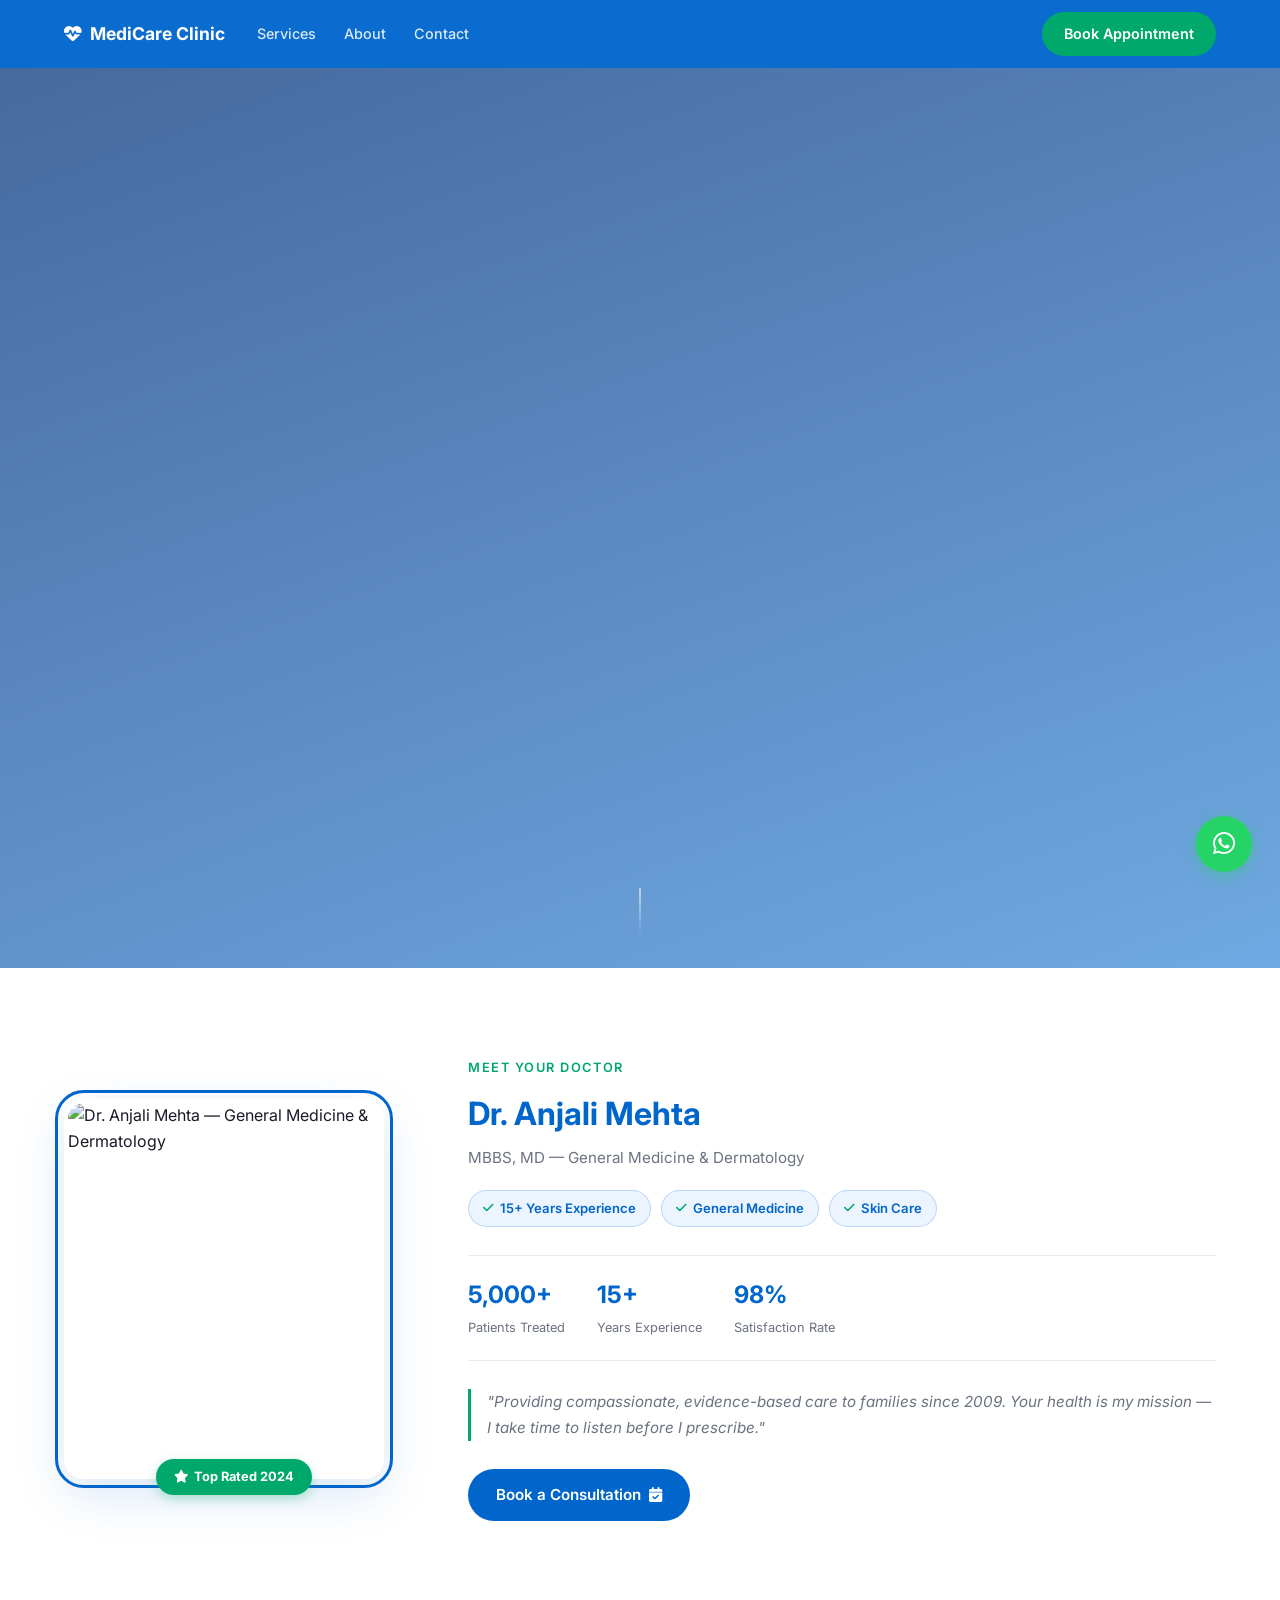
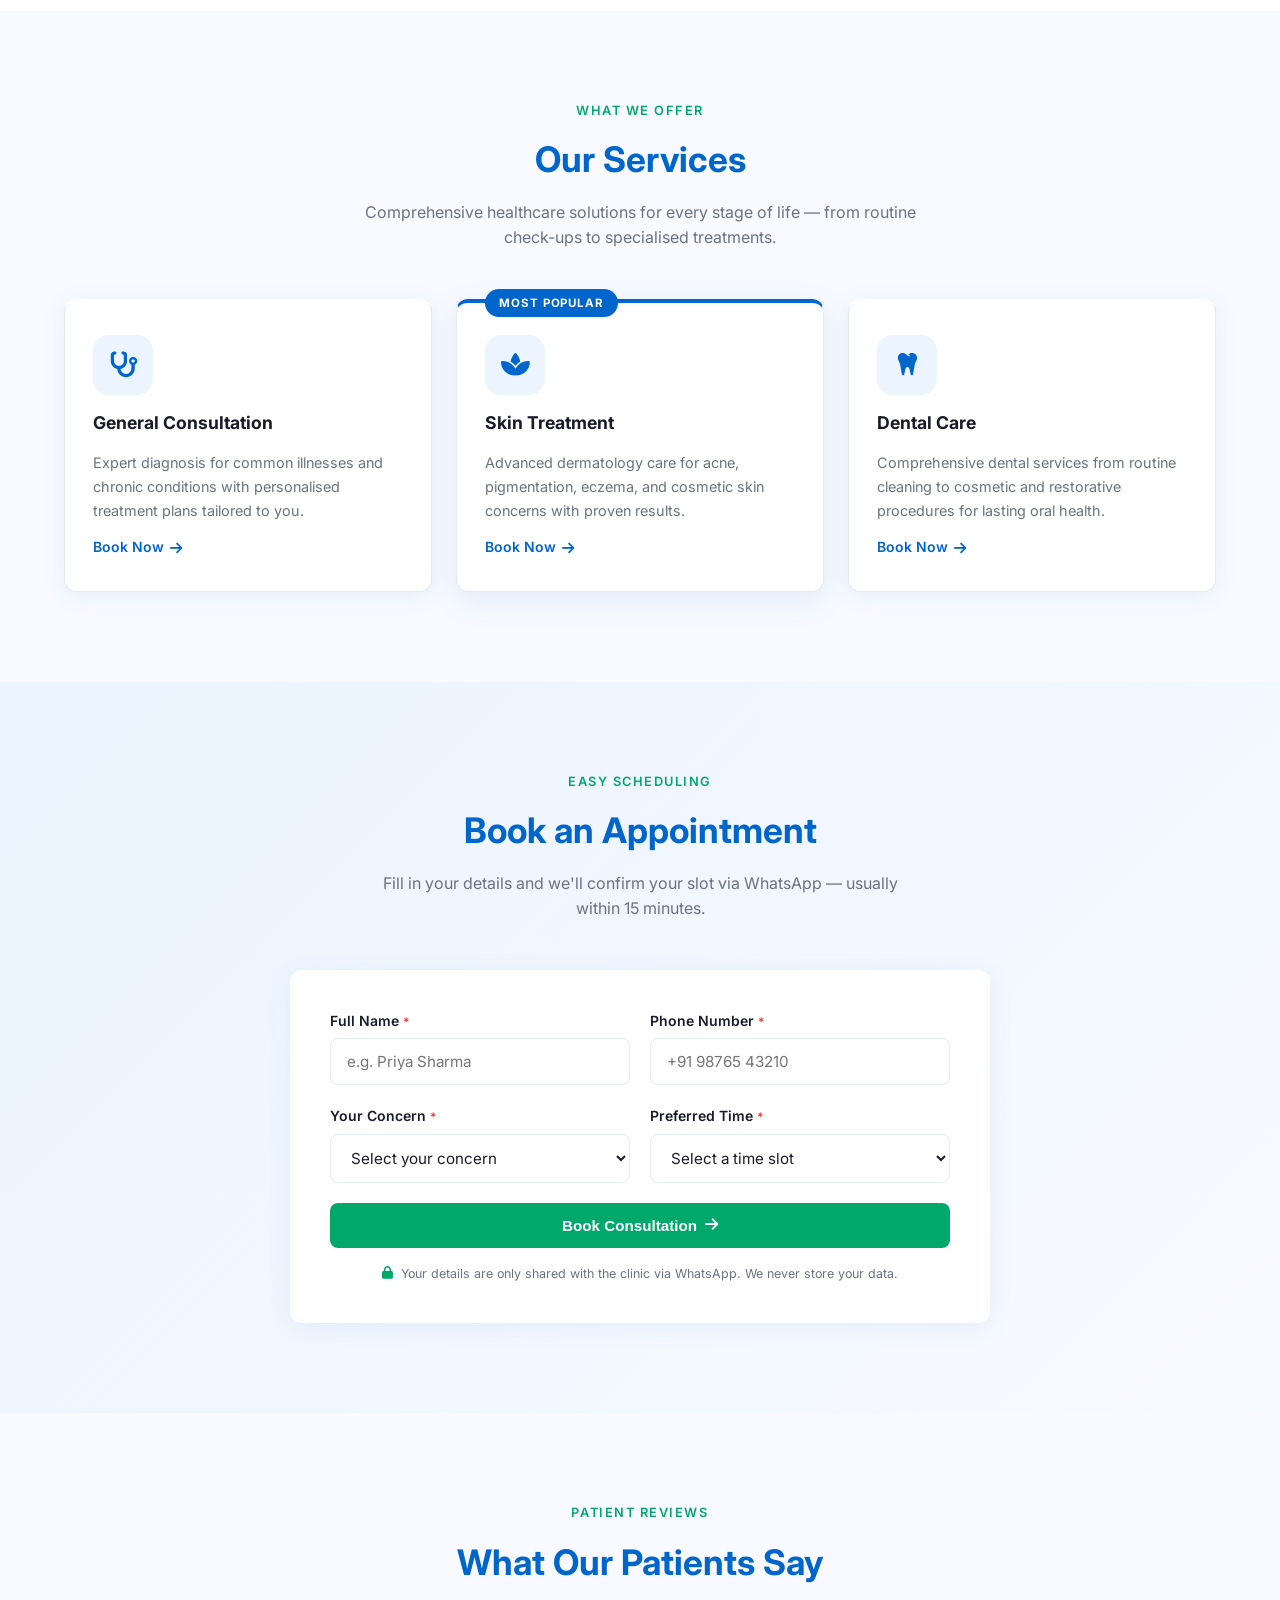
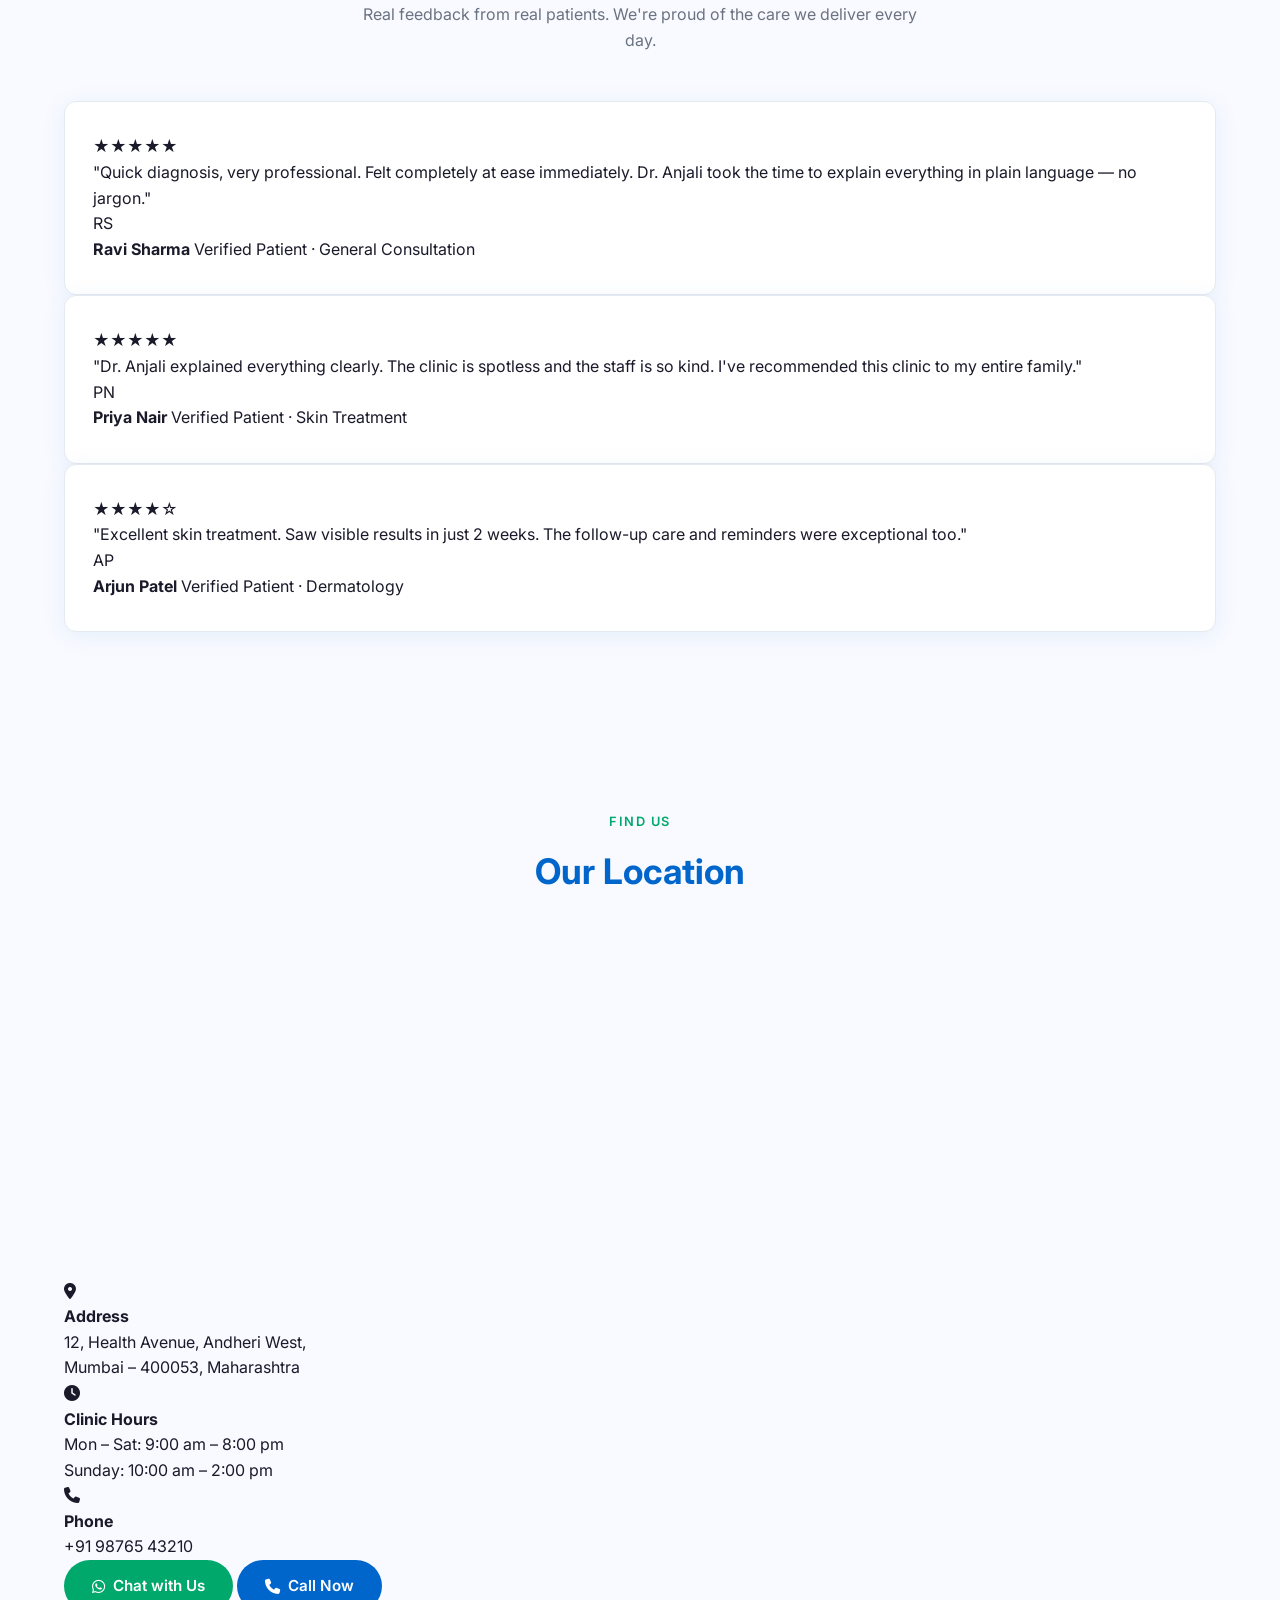
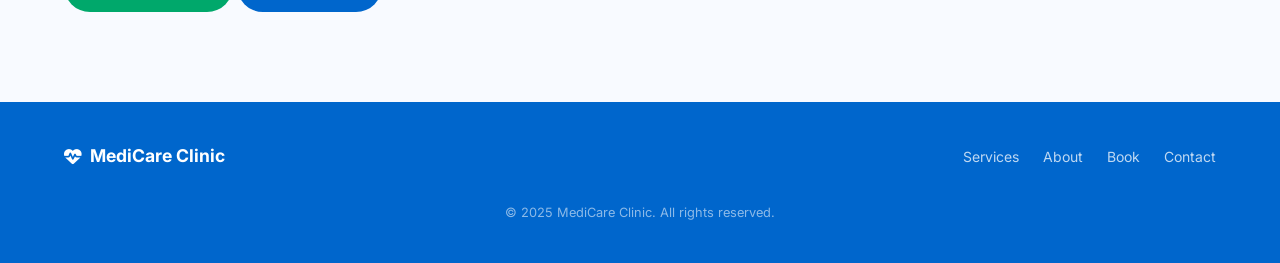
==== commit 240888cf: "feat: build clinic, real-estate and gym demo websites - Clinic: appointment booking site (blue/green" ====
--- a/clinic/index.html
+++ b/clinic/index.html
@@ -231,40 +231,57 @@
     <div class="container">
       <p class="section-label text-center">Patient Reviews</p>
       <h2 class="section-title text-center">What Our Patients Say</h2>
-      <div class="testimonials__scroll" data-animate>
+      <p class="section-subtitle text-center">
+        Real feedback from real patients. We're proud of the care we deliver every day.
+      </p>
+
+      <div class="testimonials__track" data-animate>
+
         <div class="card testimonial-card">
-          <div class="stars">★★★★★</div>
-          <p>"Quick diagnosis, very professional. Felt at ease immediately. Dr. Anjali took the time to explain everything."</p>
-          <div class="testimonial-author">
+          <div class="testimonial-card__stars">★★★★★</div>
+          <p class="testimonial-card__text">
+            "Quick diagnosis, very professional. Felt completely at ease immediately.
+             Dr. Anjali took the time to explain everything in plain language — no jargon."
+          </p>
+          <div class="testimonial-card__author">
             <div class="author-avatar">RS</div>
-            <div>
+            <div class="author-info">
               <strong>Ravi Sharma</strong>
-              <span>Verified Patient</span>
-            </div>
-          </div>
-        </div>
+              <span>Verified Patient · General Consultation</span>
+            </div>
+          </div>
+        </div>
+
         <div class="card testimonial-card">
-          <div class="stars">★★★★★</div>
-          <p>"Dr. Anjali explained everything clearly. The clinic is spotless and the staff is so kind. Highly recommend!"</p>
-          <div class="testimonial-author">
+          <div class="testimonial-card__stars">★★★★★</div>
+          <p class="testimonial-card__text">
+            "Dr. Anjali explained everything clearly. The clinic is spotless and the staff
+             is so kind. I've recommended this clinic to my entire family."
+          </p>
+          <div class="testimonial-card__author">
             <div class="author-avatar">PN</div>
-            <div>
+            <div class="author-info">
               <strong>Priya Nair</strong>
-              <span>Verified Patient</span>
-            </div>
-          </div>
-        </div>
+              <span>Verified Patient · Skin Treatment</span>
+            </div>
+          </div>
+        </div>
+
         <div class="card testimonial-card">
-          <div class="stars">★★★★☆</div>
-          <p>"Excellent skin treatment. Saw visible results in just 2 weeks. The follow-up care was exceptional too."</p>
-          <div class="testimonial-author">
+          <div class="testimonial-card__stars">★★★★☆</div>
+          <p class="testimonial-card__text">
+            "Excellent skin treatment. Saw visible results in just 2 weeks.
+             The follow-up care and reminders were exceptional too."
+          </p>
+          <div class="testimonial-card__author">
             <div class="author-avatar">AP</div>
-            <div>
+            <div class="author-info">
               <strong>Arjun Patel</strong>
-              <span>Verified Patient</span>
-            </div>
-          </div>
-        </div>
+              <span>Verified Patient · Dermatology</span>
+            </div>
+          </div>
+        </div>
+
       </div>
     </div>
   </section>
@@ -278,27 +295,43 @@
         <div class="location__map">
           <iframe
             src="https://www.google.com/maps/embed?pb=!1m18!1m12!1m3!1d241317.11609823277!2d72.74109995709657!3d19.08219783958221!2m3!1f0!2f0!3f0!3m2!1i1024!2i768!4f13.1!3m3!1m2!1s0x3be7c6306644edc1%3A0x5da4ed8f8d648c69!2sMumbai%2C%20Maharashtra!5e0!3m2!1sen!2sin!4v1700000000000!5m2!1sen!2sin"
-            width="100%" height="350" style="border:0; border-radius: 12px;" allowfullscreen loading="lazy"
-            referrerpolicy="no-referrer-when-downgrade" title="Clinic Location"></iframe>
+            width="100%"
+            height="360"
+            style="border:0; border-radius: var(--radius);"
+            allowfullscreen
+            loading="lazy"
+            referrerpolicy="no-referrer-when-downgrade"
+            title="MediCare Clinic Location">
+          </iframe>
         </div>
         <div class="location__info">
           <div class="location__detail">
-            <i class="fa-solid fa-location-dot"></i>
+            <div class="location__icon"><i class="fa-solid fa-location-dot"></i></div>
             <div>
               <strong>Address</strong>
-              <p>12, Health Avenue, Andheri West, Mumbai – 400053</p>
-            </div>
-          </div>
+              <p>12, Health Avenue, Andheri West,<br />Mumbai – 400053, Maharashtra</p>
+            </div>
+          </div>
+
           <div class="location__detail">
-            <i class="fa-solid fa-clock"></i>
+            <div class="location__icon"><i class="fa-solid fa-clock"></i></div>
             <div>
-              <strong>Hours</strong>
-              <p>Mon – Sat: 9am – 8pm<br />Sunday: 10am – 2pm</p>
-            </div>
-          </div>
+              <strong>Clinic Hours</strong>
+              <p>Mon – Sat: 9:00 am – 8:00 pm<br />Sunday: 10:00 am – 2:00 pm</p>
+            </div>
+          </div>
+
+          <div class="location__detail">
+            <div class="location__icon"><i class="fa-solid fa-phone"></i></div>
+            <div>
+              <strong>Phone</strong>
+              <p>+91 98765 43210</p>
+            </div>
+          </div>
+
           <div class="location__btns">
-            <a href="https://wa.me/919XXXXXXXXX?text=Hello%2C%20I%20need%20directions%20to%20MediCare%20Clinic."
-               class="btn-accent" target="_blank" rel="noopener">
+            <a href="https://wa.me/919XXXXXXXXX?text=Hello%20MediCare%20Clinic%2C%20I%20need%20directions."
+               class="btn-accent" target="_blank" rel="noopener noreferrer">
               <i class="fa-brands fa-whatsapp"></i> Chat with Us
             </a>
             <a href="tel:+919XXXXXXXXX" class="btn-primary">
@@ -325,8 +358,11 @@
   </footer>
 
   <!-- WHATSAPP FLOAT -->
-  <a href="https://wa.me/919XXXXXXXXX?text=Hello%20MediCare%20Clinic!%20I'd%20like%20to%20book%20an%20appointment."
-     class="whatsapp-float" target="_blank" rel="noopener" aria-label="Chat on WhatsApp">
+  <a href="https://wa.me/919XXXXXXXXX?text=Hello%20MediCare%20Clinic!%20I%27d%20like%20to%20book%20an%20appointment."
+     class="whatsapp-float"
+     target="_blank"
+     rel="noopener noreferrer"
+     aria-label="Chat on WhatsApp">
     <i class="fa-brands fa-whatsapp"></i>
   </a>
 
